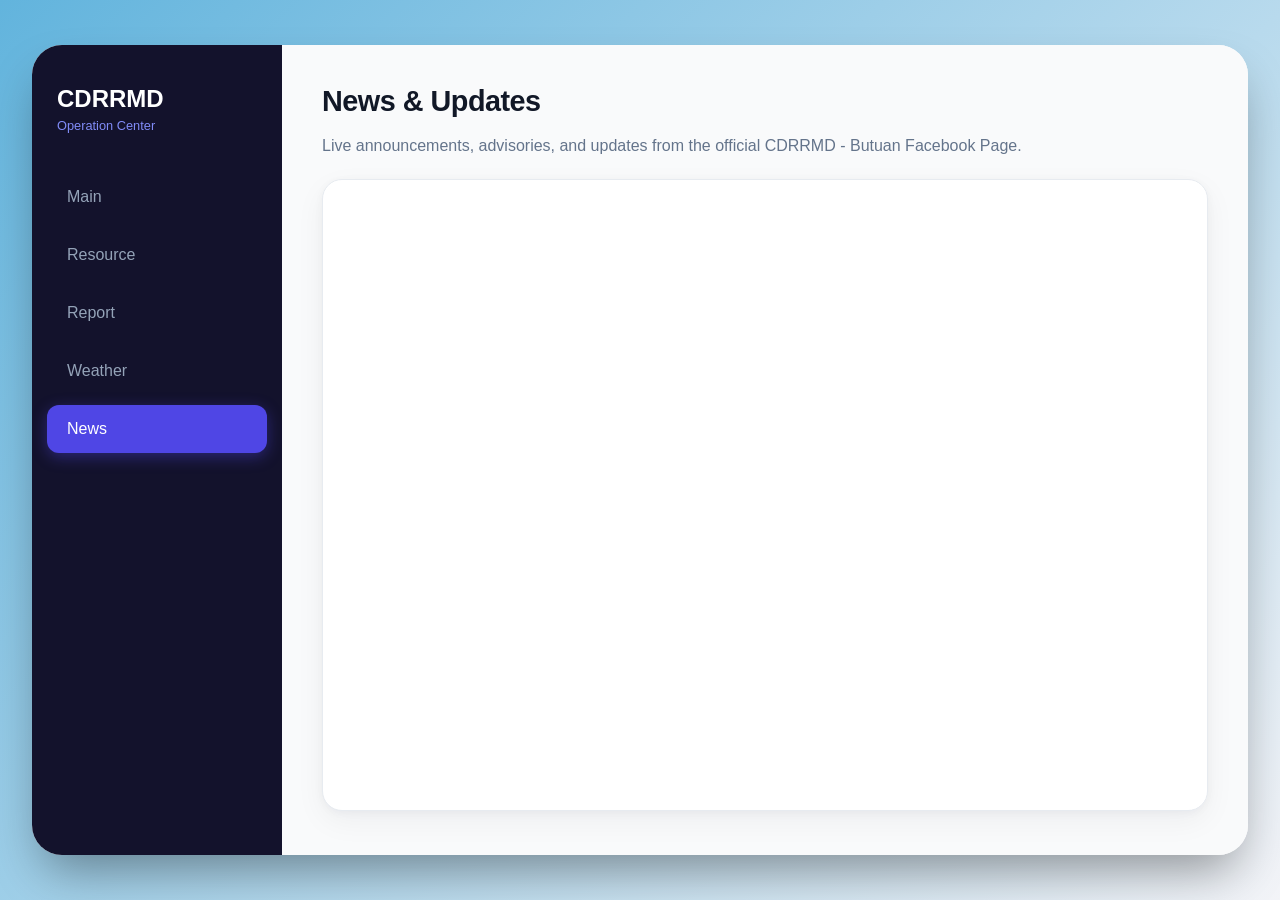
==== news.html @ 648eae4d "Added new page" ====
<!DOCTYPE html>
<html lang="en">
<head>
    <meta charset="UTF-8">
    <meta name="viewport" content="width=device-width, initial-scale=1.0">
    <title>OPCEN - News & Updates</title>
    
    <!-- Font Awesome for icons (if needed in the future) -->
    <link rel="stylesheet" href="https://cdnjs.cloudflare.com/ajax/libs/font-awesome/6.4.0/css/all.min.css">
    
    <!-- Uses your unified design system -->
    <link rel="stylesheet" href="css/style.css">
</head>
<body>

<div class="app-container">
    <!-- Sidebar -->
    <aside class="sidebar">
        <div class="sidebar-header">
            <h2>CDRRMD</h2>
            <p>Operation Center</p>
        </div>
        <nav class="sidebar-nav">
            <a href="index.html" class="nav-item">Main</a>
            <a href="resource.html" class="nav-item">Resource</a>
            <a href="report.html" class="nav-item">Report</a>
            <a href="weather.html" class="nav-item">Weather</a>
            <a href="news.html" class="nav-item active">News</a>
        </nav>
    </aside>

    <!-- Main Content -->
    <main class="main-content">
        <div class="container">
            <!-- Page Header -->
            <div class="page-header" style="margin-bottom: 24px;">
                <h1>News & Updates</h1>
                <p style="color: #64748b; margin-top: 6px;">Live announcements, advisories, and updates from the official CDRRMD - Butuan Facebook Page.</p>
            </div>

            <!-- News Feed Card -->
            <div class="card" style="padding: 0; overflow: hidden; min-height: 70vh;">
                <!-- RSS App Widget Container -->
                <div style="padding: 20px;">
                    <!-- The specific ID provided in your snippet -->
                    <rssapp-imageboard id="Bc1w9vIdO326cXS1"></rssapp-imageboard>
                </div>
            </div>
        </div>
    </main>
</div>

<!-- Load the custom JS file -->
<script src="js/news.js"></script>
</body>
</html>
---- css/style.css ----
/* ========================================================
   1. BASE LAYOUT & TYPOGRAPHY
   ======================================================== */
body {
    font-family: -apple-system, BlinkMacSystemFont, "Segoe UI", Roboto, Helvetica, Arial, sans-serif;
    background: linear-gradient(135deg, #62b4dd, #f3f4f8);
    margin: 0;
    color: #86a1cc;
    height: 100vh;
    display: flex;
    align-items: center;
    justify-content: center;
    overflow: hidden;
}

h1, h2, h3 { margin-top: 0; }
h1 { color: #111827; font-weight: 700; font-size: 1.8rem; letter-spacing: -0.5px; }
hr { border: 0; border-top: 1px dashed #e2e8f0; margin: 30px 0; }

/* --- Floating App Container --- */
.app-container {
    display: flex;
    background-color: #ffffff;
    width: 95vw;
    max-width: 1600px;
    height: 90vh;
    border-radius: 30px;
    box-shadow: 0 25px 50px -12px rgba(0, 0, 0, 0.4);
    overflow: hidden;
}

/* --- Main Content Area --- */
.main-content {
    flex: 1;
    height: 100%;
    overflow-y: auto;
    padding: 40px;
    background-color: #f9fafb; /* The light background shade */
    position: relative; /* Required for dynamic weather backgrounds */
    z-index: 1;
}

.main-content::-webkit-scrollbar { width: 8px; }
.main-content::-webkit-scrollbar-track { background: transparent; }
.main-content::-webkit-scrollbar-thumb { background: #cbd5e1; border-radius: 4px; }

.container { max-width: 1400px; margin: auto; }

/* ========================================================
   2. SIDEBAR NAVIGATION
   ======================================================== */
.sidebar {
    width: 250px;
    background-color: #13122c;
    color: #f8fafc;
    display: flex;
    flex-direction: column;
    padding-top: 20px;
    z-index: 10;
}

.sidebar-header { padding: 20px 25px; margin-bottom: 20px; }
.sidebar-header h2 { margin: 0; font-size: 1.5rem; color: #ffffff; }
.sidebar-header p { margin: 5px 0 0 0; font-size: 0.8rem; color: #818cf8; }

.sidebar-nav { display: flex; flex-direction: column; gap: 10px; padding: 0 15px; }

a.nav-item {
    text-decoration: none;
    padding: 15px 20px;
    border-radius: 12px;
    font-weight: 500;
    color: #94a3b8;
    transition: all 0.2s ease;
    display: block;
}

a.nav-item:hover { color: #ffffff; }
a.nav-item.active {
    background-color: #4f46e5;
    color: #ffffff;
    box-shadow: 0 4px 15px rgba(79, 70, 229, 0.4);
}

/* ========================================================
   3. SHARED COMPONENTS (Buttons, Inputs, Standard Panels)
   ======================================================== */
.panel {
    background: #ffffff;
    padding: 25px;
    border-radius: 20px;
    border: none;
    box-shadow: 0 10px 25px -5px rgba(0, 0, 0, 0.05);
}

.panel h3 { color: #111827; font-size: 1.1rem; margin-bottom: 20px; font-weight: 600; }

.btn {
    padding: 10px 20px;
    border-radius: 8px;
    font-weight: 600;
    cursor: pointer;
    border: none;
    transition: background-color 0.2s;
    font-size: 0.95rem;
}

.btn-primary { background: #111827; color: #fff; border-radius: 12px; padding: 12px 22px; }
.btn-primary:hover { background: #1f2937; }

.btn-secondary { background-color: #f1f5f9; color: #475569; }
.btn-secondary:hover { background-color: #e2e8f0; }

.form-control {
    padding: 10px 15px;
    border: 1px solid #cbd5e1;
    border-radius: 8px;
    font-size: 0.95rem;
    color: #1e293b;
    outline: none;
    transition: border-color 0.2s;
    font-family: inherit;
}
.form-control:focus { border-color: #4f46e5; box-shadow: 0 0 0 3px rgba(79, 70, 229, 0.1); }

/* ========================================================
   4. DASHBOARD PAGE
   ======================================================== */
.metrics-grid {
    display: grid;
    grid-template-columns: repeat(auto-fit, minmax(180px, 1fr));
    gap: 20px;
    margin-bottom: 25px;
}

.metric-card {
    background: #ffffff;
    padding: 25px;
    border-radius: 20px;
    border: none; 
    box-shadow: 0 10px 25px -5px rgba(0, 0, 0, 0.05);
    transition: transform 0.2s ease;
}

.metric-card:hover { transform: translateY(-4px); }
.metric-card:first-child { background: linear-gradient(135deg, #4f46e5, #3b82f6); color: white; box-shadow: 0 10px 25px -5px rgba(79, 70, 229, 0.4); }
.metric-card:first-child .metric-label, .metric-card:first-child .metric-value { color: white; }

.metric-label { font-size: 0.85rem; color: #64748b; font-weight: 500; }
.metric-value { font-size: 2.2rem; font-weight: 700; color: #111827; margin-top: 10px; }

.chart-map-container { display: grid; grid-template-columns: 1fr 1fr; gap: 20px; margin-bottom: 20px; }
#chartDiv, #mapDiv { width: 100%; height: 350px; }

/* ========================================================
   5. RESOURCE TRACKING PAGE
   ======================================================== */
.layout-70-30 { display: grid; grid-template-columns: 7fr 3fr; gap: 20px; }

.resource-grid {
    display: grid;
    grid-template-columns: repeat(auto-fit, minmax(140px, 1fr)); 
    gap: 15px;
    max-height: 480px; 
    overflow-y: auto; 
    padding: 5px;
    align-content: start;
}

.resource-grid::-webkit-scrollbar { width: 6px; }
.resource-grid::-webkit-scrollbar-track { background: transparent; }
.resource-grid::-webkit-scrollbar-thumb { background: #cbd5e1; border-radius: 4px; }

.resource-card {
    background-color: #ffffff;
    border: 1px solid #e2e8f0;
    padding: 15px 10px;
    border-radius: 12px; 
    box-shadow: 0 4px 6px -1px rgba(0, 0, 0, 0.03); 
    transition: all 0.25s ease;
    display: flex;
    flex-direction: column;
    align-items: center;
    text-align: center;
    gap: 10px;
    min-height: 130px; 
    cursor: default;
}

.resource-card:hover { transform: translateY(-4px); box-shadow: 0 10px 15px -3px rgba(0, 0, 0, 0.08); border-color: #cbd5e1; }
.resource-card-header { font-size: 0.9rem; font-weight: 700; color: #1e293b; width: 100%; word-wrap: break-word; }
.resource-card-body { font-size: 0.75rem; color: #64748b; line-height: 1.5; }

.resource-badge { padding: 3px 8px; border-radius: 12px; font-size: 0.65rem; font-weight: 700; letter-spacing: 0.5px; text-transform: uppercase; }
.badge-available { background-color: #e6f4ea; color: #1e8e3e; }
.badge-assigned { background-color: #fff4e5; color: #b06000; }
.badge-unavailable { background-color: #fce8e8; color: #c5221f; }
.badge-default { background-color: #f1f5f9; color: #475569; }

/* ========================================================
   6. REPORT & QUERY PAGE
   ======================================================== */
.filter-panel { display: flex; flex-wrap: wrap; gap: 15px; align-items: flex-end; margin-bottom: 20px; }
.filter-group { display: flex; flex-direction: column; flex: 1; min-width: 200px; }
.filter-group label { font-size: 0.85rem; font-weight: 600; color: #475569; margin-bottom: 6px; }

.table-panel { padding: 0; overflow: hidden; }
.table-responsive { max-height: 550px; overflow-y: auto; overflow-x: auto; }
.table-responsive::-webkit-scrollbar { width: 8px; height: 8px;}
.table-responsive::-webkit-scrollbar-track { background: transparent; }
.table-responsive::-webkit-scrollbar-thumb { background: #cbd5e1; border-radius: 4px; }

.elog-table { width: 100%; border-collapse: collapse; text-align: left; white-space: nowrap; }
.elog-table th { position: sticky; top: 0; background-color: #f8fafc; color: #475569; font-size: 0.85rem; font-weight: 700; text-transform: uppercase; padding: 15px 20px; border-bottom: 2px solid #e2e8f0; z-index: 10; }
.elog-table td { padding: 15px 20px; color: #1e293b; font-size: 0.9rem; border-bottom: 1px solid #f1f5f9; }
.elog-table tbody tr:hover { background-color: #f8fafc; }

.btn-print-sm {
    background-color: #111827;
    color: white;
    border: none;
    padding: 6px 12px;
    border-radius: 6px;
    font-size: 0.8rem;
    font-weight: 600;
    cursor: pointer;
    transition: all 0.2s ease;
    white-space: nowrap;
}
.btn-print-sm:hover { background-color: #3b82f6; box-shadow: 0 2px 4px rgba(59, 130, 246, 0.3); }


/* ========================================================
   7. OPERATIONAL WEATHER DASHBOARD (Light Modern Aesthetic)
   ======================================================== */
.weather-bg {
    position: absolute;
    inset: 0;
    z-index: -1;
    background-size: cover;
    background-position: center;
    transition: background .6s ease;
}

/* Soft Weather Backgrounds overlaying the light theme */
.bg-clear-day { background: linear-gradient(180deg, #dceeff 0%, #f5fbff 100%); }
.bg-clear-night { background: linear-gradient(180deg, #1e293b 0%, #0f172a 100%); }
.bg-clouds-day { background: linear-gradient(180deg, #eef3f8 0%, #f8fafc 100%); }
.bg-clouds-night { background: linear-gradient(180deg, #334155 0%, #1e293b 100%); }
.bg-rain { background: linear-gradient(180deg, #e6eef8 0%, #f3f6fb 100%); }
.bg-thunderstorm { background: linear-gradient(180deg, #45556c 0%, #1f2937 100%); }
.bg-fog { background: linear-gradient(180deg, #f0f2f5 0%, #fafafa 100%); }

.weather-header { display: flex; justify-content: space-between; align-items: center; margin-bottom: 24px;}
.weather-header h2 { margin: 0; font-size: 2rem; font-weight: 700; color: #111827; }
.weather-header p { margin-top: 6px; color: #6b7280; }

.weather-grid { display: grid; grid-template-columns: 2fr 1fr; gap: 24px; align-items: start; }

/* The elegant light Card */
.card {
    background: #ffffff;
    border: 1px solid #e7ebf0;
    border-radius: 20px;
    padding: 28px;
    box-shadow: 0 2px 8px rgba(15, 23, 42, .04), 0 10px 30px rgba(15, 23, 42, .05);
    transition: all .25s ease;
}
.card:hover { transform: translateY(-3px); box-shadow: 0 12px 35px rgba(15, 23, 42, .08); }
.card h3 { margin: 0 0 20px; font-size: .9rem; font-weight: 600; color: #6b7280; text-transform: uppercase; letter-spacing: .08em; }

.hero-panel { display: flex; flex-direction: column; justify-content: center; }
.hero-top { display: flex; align-items: center; gap: 20px; }
.hero-top h3 { margin: 0; font-size: 1.8rem; font-weight: 700; color: #111827; text-transform: none; letter-spacing: normal;}
.massive-temp { margin: 12px 0; font-size: 5.5rem; font-weight: 700; line-height: 1; color: #111827; }
.feels-like { font-size: 1rem; color: #6b7280; margin: 0;}
.desc-text { margin-top: 12px; color: #6b7280; font-size: 1rem; line-height: 1.6; text-transform: capitalize;}

.weather-metrics-grid { display: grid; grid-template-columns: repeat(3, 1fr); gap: 16px; }
.weather-metric-card {
    background: #fafbfd; border: 1px solid #e7ebf0; border-radius: 16px; padding: 20px;
    display: flex; flex-direction: column; gap: 8px; transition: .2s;
}
.weather-metric-card:hover { background: #fff; }
.weather-metric-card i { font-size: 1.3rem; color: #2563eb; }
.m-label { font-size: .75rem; font-weight: 600; color: #64748b; text-transform: uppercase; letter-spacing: .05em; }
.weather-metric-card strong { font-size: 1.4rem; color: #111827; }

.sun-grid { display: flex; gap: 16px; }
.sun-item { flex: 1; display: flex; align-items: center; gap: 16px; background: #fafbfd; border: 1px solid #e7ebf0; border-radius: 16px; padding: 20px; }
.sun-item i { font-size: 2rem; color: #f59e0b; }
.sun-item span { font-size: .85rem; color: #64748b; }
.sun-item strong { display: block; margin-top: 4px; font-size: 1.2rem; color: #111827; }

.impact-panel { grid-column: 1 / -1; }
.impact-alert { border-radius: 16px; padding: 20px 24px; border: 1px solid; font-size: .95rem; line-height: 1.7; }
.impact-alert.normal { background: #ecfdf5; border-color: #bbf7d0; color: #166534; }
.impact-alert.moderate { background: #fffbeb; border-color: #fde68a; color: #92400e; }
.impact-alert.severe { background: #fef2f2; border-color: #fecaca; color: #991b1b; }
.impact-alert i { margin-right: 8px; }

/* ========================================================
   8. GLOBAL RESPONSIVENESS
   ======================================================== */
@media (max-width: 1200px) {
    .chart-map-container.layout-70-30, .layout-70-30 { grid-template-columns: 1fr; }
}
@media (max-width: 1000px) {
    .weather-grid { grid-template-columns: 1fr; }
    .weather-metrics-grid { grid-template-columns: repeat(2,1fr); }
}
@media (max-width: 640px) {
    .main-content { padding: 20px; }
    .weather-metrics-grid { grid-template-columns: 1fr; }
    .sun-grid { flex-direction: column; }
    .massive-temp { font-size: 4rem; }
}
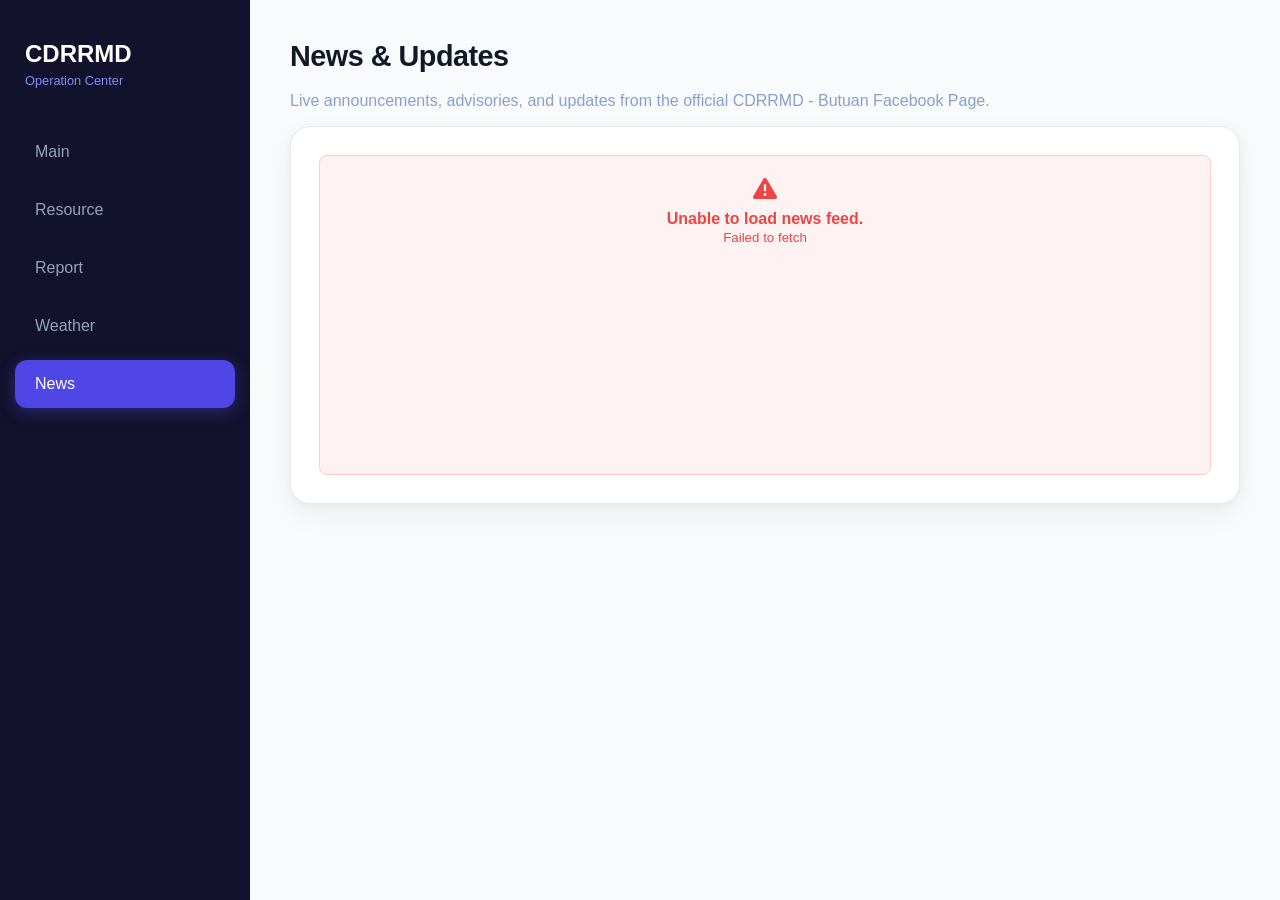
==== commit 06b999ca: "Update the News Page (layout and design)" ====
--- a/news.html
+++ b/news.html
@@ -5,10 +5,7 @@
     <meta name="viewport" content="width=device-width, initial-scale=1.0">
     <title>OPCEN - News & Updates</title>
     
-    <!-- Font Awesome for icons (if needed in the future) -->
     <link rel="stylesheet" href="https://cdnjs.cloudflare.com/ajax/libs/font-awesome/6.4.0/css/all.min.css">
-    
-    <!-- Uses your unified design system -->
     <link rel="stylesheet" href="css/style.css">
 </head>
 <body>
@@ -33,24 +30,27 @@
     <main class="main-content">
         <div class="container">
             <!-- Page Header -->
-            <div class="page-header" style="margin-bottom: 24px;">
+            <div class="page-header news-header">
                 <h1>News & Updates</h1>
-                <p style="color: #64748b; margin-top: 6px;">Live announcements, advisories, and updates from the official CDRRMD - Butuan Facebook Page.</p>
+                <p class="header-subtitle">Live announcements, advisories, and updates from the official CDRRMD - Butuan Facebook Page.</p>
             </div>
 
-            <!-- News Feed Card -->
-            <div class="card" style="padding: 0; overflow: hidden; min-height: 70vh;">
-                <!-- RSS App Widget Container -->
-                <div style="padding: 20px;">
-                    <!-- The specific ID provided in your snippet -->
-                    <rssapp-imageboard id="Bc1w9vIdO326cXS1"></rssapp-imageboard>
+            <!-- News Feed Container -->
+            <div class="card news-panel">
+                <div id="fb-feed-container" class="news-feed-grid">
+                    <div class="news-loading">
+                        <i class="fa-solid fa-circle-notch fa-spin"></i> Fetching live posts from Facebook...
+                    </div>
                 </div>
             </div>
         </div>
     </main>
 </div>
 
-<!-- Load the custom JS file -->
 <script src="js/news.js"></script>
+
+<script async type='module' src='https://interfaces.zapier.com/assets/web-components/zapier-interfaces/zapier-interfaces.esm.js'></script>
+<zapier-interfaces-chatbot-embed is-popup='true' chatbot-id='cmrp6znr200akg36lnxbq5l4l'></zapier-interfaces-chatbot-embed>
+
 </body>
 </html>
--- a/css/style.css
+++ b/css/style.css
@@ -3,13 +3,12 @@
    ======================================================== */
 body {
     font-family: -apple-system, BlinkMacSystemFont, "Segoe UI", Roboto, Helvetica, Arial, sans-serif;
-    background: linear-gradient(135deg, #62b4dd, #f3f4f8);
+    background: #f9fafb;
     margin: 0;
     color: #86a1cc;
     height: 100vh;
-    display: flex;
-    align-items: center;
-    justify-content: center;
+    width: 100vw;
+    display: flex;
     overflow: hidden;
 }
 
@@ -17,15 +16,15 @@
 h1 { color: #111827; font-weight: 700; font-size: 1.8rem; letter-spacing: -0.5px; }
 hr { border: 0; border-top: 1px dashed #e2e8f0; margin: 30px 0; }
 
-/* --- Floating App Container --- */
+/* --- Full Screen App Container --- */
 .app-container {
     display: flex;
     background-color: #ffffff;
-    width: 95vw;
-    max-width: 1600px;
-    height: 90vh;
-    border-radius: 30px;
-    box-shadow: 0 25px 50px -12px rgba(0, 0, 0, 0.4);
+    width: 100vw;
+    max-width: 100%;
+    height: 100vh;
+    border-radius: 0;
+    box-shadow: none;
     overflow: hidden;
 }
 
@@ -35,8 +34,8 @@
     height: 100%;
     overflow-y: auto;
     padding: 40px;
-    background-color: #f9fafb; /* The light background shade */
-    position: relative; /* Required for dynamic weather backgrounds */
+    background-color: #f9fafb;
+    position: relative;
     z-index: 1;
 }
 
@@ -44,7 +43,11 @@
 .main-content::-webkit-scrollbar-track { background: transparent; }
 .main-content::-webkit-scrollbar-thumb { background: #cbd5e1; border-radius: 4px; }
 
-.container { max-width: 1400px; margin: auto; }
+.container { 
+    width: 100%; 
+    max-width: 100%; 
+    margin: 0; 
+}
 
 /* ========================================================
    2. SIDEBAR NAVIGATION
@@ -83,7 +86,7 @@
 }
 
 /* ========================================================
-   3. SHARED COMPONENTS (Buttons, Inputs, Standard Panels)
+   3. SHARED COMPONENTS
    ======================================================== */
 .panel {
     background: #ffffff;
@@ -91,6 +94,7 @@
     border-radius: 20px;
     border: none;
     box-shadow: 0 10px 25px -5px rgba(0, 0, 0, 0.05);
+    margin-bottom: 30px;
 }
 
 .panel h3 { color: #111827; font-size: 1.1rem; margin-bottom: 20px; font-weight: 600; }
@@ -123,12 +127,13 @@
 }
 .form-control:focus { border-color: #4f46e5; box-shadow: 0 0 0 3px rgba(79, 70, 229, 0.1); }
 
+
 /* ========================================================
    4. DASHBOARD PAGE
    ======================================================== */
 .metrics-grid {
     display: grid;
-    grid-template-columns: repeat(auto-fit, minmax(180px, 1fr));
+    grid-template-columns: repeat(auto-fit, minmax(220px, 1fr));
     gap: 20px;
     margin-bottom: 25px;
 }
@@ -149,8 +154,67 @@
 .metric-label { font-size: 0.85rem; color: #64748b; font-weight: 500; }
 .metric-value { font-size: 2.2rem; font-weight: 700; color: #111827; margin-top: 10px; }
 
-.chart-map-container { display: grid; grid-template-columns: 1fr 1fr; gap: 20px; margin-bottom: 20px; }
-#chartDiv, #mapDiv { width: 100%; height: 350px; }
+/* --- New 75/25 Layout for Map Row --- */
+.layout-75-25 {
+    display: grid;
+    grid-template-columns: 3fr 1fr; /* 75% for the map, 25% for the right column */
+    gap: 20px;
+    margin-bottom: 20px;
+}
+
+/* --- Decoupled Chart Heights --- */
+#mapDiv { 
+    width: 100%; 
+    height: 550px; /* Extended height for Map */
+    background: #e2e8f0; 
+    border-radius: 12px; 
+    position: relative; 
+    overflow: hidden; 
+}
+
+#chartDiv { 
+    width: 100%; 
+    height: 280px; /* Reduced height for Trend Chart */
+    background: #e2e8f0; 
+    border-radius: 12px; 
+    color: #64748b;
+    position: relative; 
+    overflow: hidden; 
+}
+
+/* --- 30/70 Layout for Bottom Row --- */
+.layout-30-70 {
+    display: grid;
+    grid-template-columns: 3fr 7fr;
+    gap: 20px;
+    margin-bottom: 20px;
+}
+
+/* --- Mini Metric Cards (for 30% column) --- */
+.mini-metric-card {
+    background: #f8fafc;
+    border: 1px solid #e2e8f0;
+    padding: 15px 20px;
+    border-radius: 12px;
+    display: flex;
+    flex-direction: column;
+    justify-content: center;
+}
+
+.mini-metric-label {
+    font-size: 0.75rem;
+    color: #64748b;
+    font-weight: 600;
+    text-transform: uppercase;
+    letter-spacing: 0.5px;
+}
+
+.mini-metric-value {
+    font-size: 1.6rem; /* Smaller than the top row metrics */
+    font-weight: 700;
+    color: #111827;
+    margin-top: 5px;
+}
 
 /* ========================================================
    5. RESOURCE TRACKING PAGE
@@ -159,7 +223,7 @@
 
 .resource-grid {
     display: grid;
-    grid-template-columns: repeat(auto-fit, minmax(140px, 1fr)); 
+    grid-template-columns: repeat(auto-fit, minmax(160px, 1fr)); 
     gap: 15px;
     max-height: 480px; 
     overflow-y: auto; 
@@ -229,9 +293,8 @@
 }
 .btn-print-sm:hover { background-color: #3b82f6; box-shadow: 0 2px 4px rgba(59, 130, 246, 0.3); }
 
-
-/* ========================================================
-   7. OPERATIONAL WEATHER DASHBOARD (Light Modern Aesthetic)
+/* ========================================================
+   7. OPERATIONAL WEATHER DASHBOARD
    ======================================================== */
 .weather-bg {
     position: absolute;
@@ -242,7 +305,6 @@
     transition: background .6s ease;
 }
 
-/* Soft Weather Backgrounds overlaying the light theme */
 .bg-clear-day { background: linear-gradient(180deg, #dceeff 0%, #f5fbff 100%); }
 .bg-clear-night { background: linear-gradient(180deg, #1e293b 0%, #0f172a 100%); }
 .bg-clouds-day { background: linear-gradient(180deg, #eef3f8 0%, #f8fafc 100%); }
@@ -255,9 +317,8 @@
 .weather-header h2 { margin: 0; font-size: 2rem; font-weight: 700; color: #111827; }
 .weather-header p { margin-top: 6px; color: #6b7280; }
 
-.weather-grid { display: grid; grid-template-columns: 2fr 1fr; gap: 24px; align-items: start; }
-
-/* The elegant light Card */
+.weather-grid { display: grid; grid-template-columns: 2fr 1fr; gap: 24px; align-items: start; margin-bottom: 40px; }
+
 .card {
     background: #ffffff;
     border: 1px solid #e7ebf0;
@@ -276,7 +337,7 @@
 .feels-like { font-size: 1rem; color: #6b7280; margin: 0;}
 .desc-text { margin-top: 12px; color: #6b7280; font-size: 1rem; line-height: 1.6; text-transform: capitalize;}
 
-.weather-metrics-grid { display: grid; grid-template-columns: repeat(3, 1fr); gap: 16px; }
+.weather-metrics-grid { display: grid; grid-template-columns: repeat(3, 1fr); gap: 16px; margin-bottom: 24px; }
 .weather-metric-card {
     background: #fafbfd; border: 1px solid #e7ebf0; border-radius: 16px; padding: 20px;
     display: flex; flex-direction: column; gap: 8px; transition: .2s;
@@ -286,7 +347,7 @@
 .m-label { font-size: .75rem; font-weight: 600; color: #64748b; text-transform: uppercase; letter-spacing: .05em; }
 .weather-metric-card strong { font-size: 1.4rem; color: #111827; }
 
-.sun-grid { display: flex; gap: 16px; }
+.sun-grid { display: flex; gap: 16px; grid-column: 1 / -1; margin-bottom: 24px; }
 .sun-item { flex: 1; display: flex; align-items: center; gap: 16px; background: #fafbfd; border: 1px solid #e7ebf0; border-radius: 16px; padding: 20px; }
 .sun-item i { font-size: 2rem; color: #f59e0b; }
 .sun-item span { font-size: .85rem; color: #64748b; }
@@ -314,4 +375,342 @@
     .weather-metrics-grid { grid-template-columns: 1fr; }
     .sun-grid { flex-direction: column; }
     .massive-temp { font-size: 4rem; }
+}
+
+/* ========================================================
+   8. GLOBAL RESPONSIVENESS
+   ======================================================== */
+@media (max-width: 1200px) {
+    .chart-map-container.layout-70-30, 
+    .layout-70-30, 
+    .layout-75-25 { /* Added the new layout here */
+        grid-template-columns: 1fr; 
+    }
+}
+
+
+
+/* --- Panel Layout Utilities --- */
+.panel-no-margin {
+    margin-bottom: 0;
+}
+
+.trend-panel {
+    margin-top: 20px;
+}
+
+/* --- Stacked Pie Chart Column --- */
+.stacked-charts-panel {
+    margin-bottom: 0;
+    display: flex;
+    flex-direction: column;
+    height: 550px;
+    padding: 20px;
+}
+
+.chart-subtitle {
+    font-size: 1rem;
+    margin-bottom: 10px;
+    color: #475569;
+}
+
+.chart-divider {
+    margin: 15px 0;
+    width: 100%;
+}
+
+/* --- Decoupled Chart Heights & Flex Properties --- */
+#mapDiv { 
+    width: 100%; 
+    height: 550px; 
+    background: #e2e8f0; 
+    border-radius: 12px; 
+    position: relative; 
+    overflow: hidden; 
+}
+
+#chartDiv { 
+    width: 100%; 
+    height: 280px; 
+    background: #e2e8f0; 
+    border-radius: 12px; 
+    position: relative; 
+    overflow: hidden; 
+}
+
+/* Make sure the pie charts shrink/grow properly inside the flex column */
+#radiusChartDiv, #typeChartDiv {
+    flex: 1;
+    min-height: 0; 
+    width: 100%;
+    position: relative;
+}
+
+/* --- Page Header & Filters (Top Right Positioning) --- */
+.page-header-filters {
+    display: flex;
+    justify-content: space-between; /* Keeps title on left, filters on right */
+    align-items: center;            /* Vertically centers everything */
+    margin-bottom: 25px;
+}
+
+.header-title {
+    margin-bottom: 0;
+}
+
+.filter-group-inline {
+    display: flex;
+    align-items: center;
+    gap: 15px;
+}
+
+/* --- Modern Dashboard Filters (Stationary & Uniform) --- */
+.filter-select {
+    height: 42px; /* Forces calendar and dropdowns to be the exact same height */
+    min-width: 170px;
+    background-color: #ffffff;
+    border: 1px solid #e2e8f0;
+    border-radius: 12px; 
+    padding: 0 16px; /* Let flexbox handle vertical centering */
+    font-size: 0.9rem;
+    font-family: inherit;
+    font-weight: 600;
+    color: #475569;
+    cursor: pointer;
+    transition: all 0.2s ease;
+    box-shadow: 0 2px 4px -1px rgba(0, 0, 0, 0.03);
+    
+    /* Ensures content inside the inputs is vertically centered */
+    display: flex;
+    align-items: center;
+}
+
+/* Custom arrow ONLY for dropdown selects (not the calendar) */
+select.filter-select {
+    appearance: none;
+    -webkit-appearance: none;
+    -moz-appearance: none;
+    padding-right: 40px; 
+    background-image: url("data:image/svg+xml,%3Csvg xmlns='http://www.w3.org/2000/svg' fill='none' viewBox='0 0 24 24' stroke='%2364748b'%3E%3Cpath stroke-linecap='round' stroke-linejoin='round' stroke-width='2' d='M19 9l-7 7-7-7'%3E%3C/path%3E%3C/svg%3E");
+    background-repeat: no-repeat;
+    background-position: right 14px center;
+    background-size: 16px;
+}
+
+.filter-select:hover {
+    border-color: #cbd5e1;
+    background-color: #f8fafc;
+    color: #0f172a;
+    box-shadow: 0 4px 6px -1px rgba(0, 0, 0, 0.05);
+}
+
+.filter-select:focus {
+    border-color: #4f46e5;
+    outline: none;
+    background-color: #ffffff;
+    box-shadow: 0 0 0 4px rgba(79, 70, 229, 0.15);
+}
+
+/* Mobile Responsiveness */
+@media (max-width: 768px) {
+    .page-header-filters {
+        flex-direction: column;
+        align-items: flex-start;
+        gap: 15px;
+    }
+    .filter-group-inline {
+        width: 100%;
+        flex-wrap: wrap;
+    }
+    .filter-select {
+        flex: 1;
+        min-width: 100px;
+    }
+}
+
+/* ========================================================
+   BENTO BOX NEWS FEED STYLES (REFINED)
+   ======================================================== */
+
+.news-feed-grid {
+    display: grid;
+    grid-template-columns: repeat(3, 1fr);
+    grid-auto-rows: 320px; /* Increased height to give content & buttons room */
+    gap: 24px;
+    grid-auto-flow: dense; 
+}
+
+/* Base Post Card */
+.fb-post-card {
+    background: #ffffff;
+    border: 1px solid #f1f5f9; /* Softer, lighter border */
+    border-radius: 16px; /* Smooth corners matching reference */
+    overflow: hidden;
+    display: flex;
+    flex-direction: column;
+    box-shadow: 0 4px 15px -3px rgba(0, 0, 0, 0.05); /* Softer drop shadow */
+    transition: transform 0.2s ease, box-shadow 0.2s ease;
+    position: relative;
+}
+
+.fb-post-card:hover {
+    transform: translateY(-4px);
+    box-shadow: 0 15px 25px -5px rgba(0, 0, 0, 0.1);
+}
+
+/* Default Post Image (For standard 1x1 blocks) */
+.fb-post-img {
+    width: 100%;
+    height: 150px; /* Fixed height so text always aligns */
+    object-fit: cover; /* Prevents stretching and distortion */
+    border-bottom: 1px solid #f1f5f9;
+}
+
+/* Content Area */
+.fb-post-content {
+    padding: 20px;
+    display: flex;
+    flex-direction: column;
+    flex-grow: 1; /* Forces content to take up all space below image */
+    box-sizing: border-box;
+}
+
+.fb-post-date {
+    font-size: 0.75rem;
+    color: #64748b;
+    margin-bottom: 8px;
+    font-weight: 600;
+    display: flex;
+    align-items: center;
+    gap: 6px;
+}
+
+.fb-post-message {
+    font-size: 0.875rem;
+    color: #334155;
+    line-height: 1.5;
+    margin-bottom: 15px;
+    
+    /* Strict Truncation to prevent pushing buttons out */
+    display: -webkit-box;
+    -webkit-line-clamp: 3; 
+    -webkit-box-orient: vertical;
+    overflow: hidden;
+}
+
+.fb-post-link {
+    margin-top: auto; /* CRITICAL FIX: Always pushes button to the very bottom */
+    display: block;
+    text-align: center;
+    background: #eff6ff; /* Soft UI blue */
+    color: #2563eb;
+    text-decoration: none;
+    font-weight: 600;
+    font-size: 0.85rem;
+    padding: 10px;
+    border-radius: 8px;
+    transition: 0.2s;
+    width: 100%;
+    box-sizing: border-box;
+}
+
+.fb-post-link:hover {
+    background: #dbeafe;
+}
+
+/* ========================================================
+   BENTO BOX SIZES (Dynamic Layouts)
+   ======================================================== */
+
+/* 1. Hero Bento (Spans 2x2, Image Background with Overlay) */
+.bento-hero {
+    grid-column: span 2;
+    grid-row: span 2;
+    border: none;
+}
+.bento-hero .fb-post-img {
+    position: absolute;
+    top: 0; left: 0; width: 100%; height: 100%;
+    border: none;
+    z-index: 1;
+}
+.bento-hero::after {
+    content: '';
+    position: absolute;
+    bottom: 0; left: 0; right: 0; height: 60%; /* Smoother gradient fade */
+    background: linear-gradient(to top, rgba(15, 23, 42, 0.95) 0%, transparent 100%);
+    z-index: 2;
+    pointer-events: none; /* Let clicks pass through */
+}
+.bento-hero .fb-post-content {
+    position: absolute;
+    bottom: 0; left: 0; right: 0;
+    z-index: 3;
+    color: white;
+    height: auto; /* Content grows UPWARDS so button is never hidden */
+    padding: 25px 30px; 
+}
+.bento-hero .fb-post-date, 
+.bento-hero .fb-post-message {
+    color: #f8fafc;
+}
+.bento-hero .fb-post-message {
+    font-size: 1rem;
+    -webkit-line-clamp: 4; 
+}
+.bento-hero .fb-post-link {
+    background: rgba(255, 255, 255, 0.15);
+    color: white;
+    backdrop-filter: blur(4px);
+    margin-top: 15px; 
+}
+.bento-hero .fb-post-link:hover {
+    background: rgba(255, 255, 255, 0.25);
+}
+
+/* 2. Tall Bento (Spans 1 Col x 2 Rows) */
+.bento-tall {
+    grid-row: span 2;
+}
+.bento-tall .fb-post-img {
+    height: 250px; /* Taller image to balance the card */
+}
+.bento-tall .fb-post-message {
+    -webkit-line-clamp: 12; /* Fills up the vertical space nicely */
+    font-size: 0.95rem;
+}
+
+/* 3. Wide Bento (Spans 2 Cols x 1 Row) */
+.bento-wide {
+    grid-column: span 2;
+    flex-direction: row; /* Puts image on left, text on right matching reference */
+}
+.bento-wide .fb-post-img {
+    width: 40%;
+    height: 100%;
+    border-bottom: none;
+    border-right: 1px solid #f1f5f9;
+}
+.bento-wide .fb-post-message {
+    -webkit-line-clamp: 4;
+}
+
+/* --- Mobile Responsiveness --- */
+@media (max-width: 1024px) {
+    .news-feed-grid { grid-template-columns: repeat(2, 1fr); }
+    .bento-hero { grid-column: span 2; }
+    .bento-tall { grid-row: span 1; }
+    .bento-tall .fb-post-img { height: 150px; }
+    .bento-tall .fb-post-message { -webkit-line-clamp: 3; }
+    .bento-wide { grid-column: span 2; flex-direction: column; }
+    .bento-wide .fb-post-img { width: 100%; height: 160px; border-right: none; border-bottom: 1px solid #f1f5f9; }
+}
+
+@media (max-width: 768px) {
+    .news-feed-grid { grid-template-columns: 1fr; grid-auto-rows: auto; }
+    .fb-post-card { grid-column: span 1 !important; grid-row: span 1 !important; flex-direction: column !important; min-height: 320px; }
+    .bento-hero { min-height: 420px; } 
+    .bento-hero .fb-post-img { position: absolute; height: 100%; }
+    .bento-wide .fb-post-img { width: 100%; height: 180px; border-right: none; position: relative;}
+    .bento-tall .fb-post-img { height: 180px; position: relative;}
 }
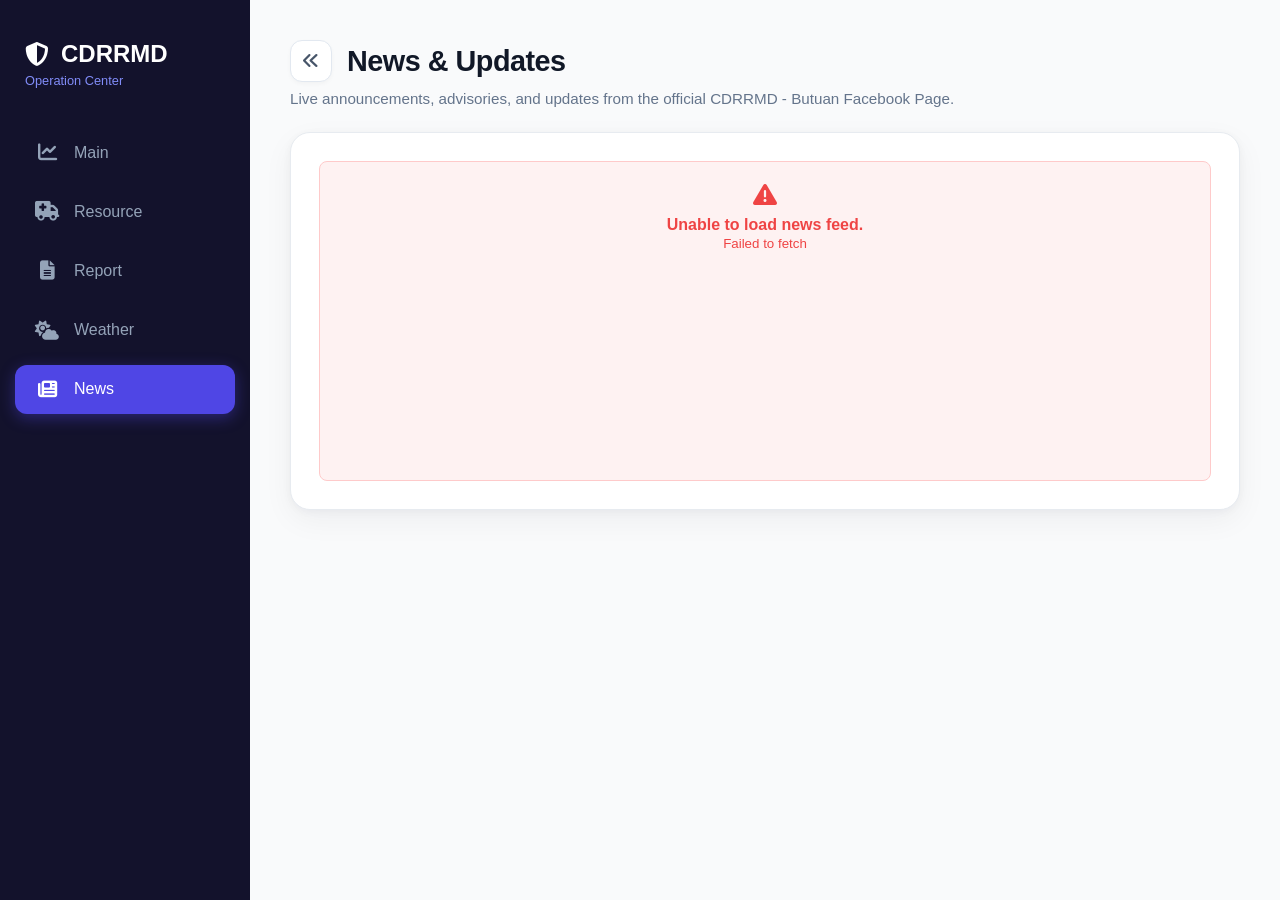
==== commit 8fbf8793: "Update UI Icon Design and add a sidebar toggle" ====
--- a/news.html
+++ b/news.html
@@ -5,47 +5,83 @@
     <meta name="viewport" content="width=device-width, initial-scale=1.0">
     <title>OPCEN - News & Updates</title>
     
-    <link rel="stylesheet" href="https://cdnjs.cloudflare.com/ajax/libs/font-awesome/6.4.0/css/all.min.css">
+    <!-- Upgraded to 6.5.1 to match the dashboard -->
+    <link rel="stylesheet" href="https://cdnjs.cloudflare.com/ajax/libs/font-awesome/6.5.1/css/all.min.css">
     <link rel="stylesheet" href="css/style.css">
 </head>
 <body>
 
 <div class="app-container">
-    <!-- Sidebar -->
+    
+    <!-- 1. UPDATED SIDEBAR WITH ICONS AND SPANS -->
     <aside class="sidebar">
         <div class="sidebar-header">
-            <h2>CDRRMD</h2>
-            <p>Operation Center</p>
+            <h2><i class="fa-solid fa-shield-halved"></i> <span>CDRRMD</span></h2>
+            <p><span>Operation Center</span></p>
         </div>
         <nav class="sidebar-nav">
-            <a href="index.html" class="nav-item">Main</a>
-            <a href="resource.html" class="nav-item">Resource</a>
-            <a href="report.html" class="nav-item">Report</a>
-            <a href="weather.html" class="nav-item">Weather</a>
-            <a href="news.html" class="nav-item active">News</a>
+            <a href="index.html" class="nav-item"><i class="fa-solid fa-chart-line"></i> <span>Main</span></a>
+            <a href="resource.html" class="nav-item"><i class="fa-solid fa-truck-medical"></i> <span>Resource</span></a>
+            <a href="report.html" class="nav-item"><i class="fa-solid fa-file-lines"></i> <span>Report</span></a>
+            <a href="weather.html" class="nav-item"><i class="fa-solid fa-cloud-sun"></i> <span>Weather</span></a>
+            <a href="news.html" class="nav-item active"><i class="fa-solid fa-newspaper"></i> <span>News</span></a>
         </nav>
     </aside>
 
     <!-- Main Content -->
     <main class="main-content">
         <div class="container">
-            <!-- Page Header -->
-            <div class="page-header news-header">
-                <h1>News & Updates</h1>
-                <p class="header-subtitle">Live announcements, advisories, and updates from the official CDRRMD - Butuan Facebook Page.</p>
+            
+            <!-- 2. UPDATED HEADER WITH TOGGLE BUTTON -->
+            <div style="margin-bottom: 25px;">
+                <div style="display: flex; align-items: center; gap: 15px; margin-bottom: 8px;">
+                    <!-- The Sidebar Toggle Button -->
+                    <button id="sidebarToggle" class="sidebar-toggle" style="margin-bottom: 0;">
+                        <i class="fa-solid fa-angles-left"></i>
+                    </button>
+                    <h1 class="header-title" style="margin: 0;">News & Updates</h1>
+                </div>
+                <p style="color: #64748b; margin: 0; font-size: 0.95rem;">Live announcements, advisories, and updates from the official CDRRMD - Butuan Facebook Page.</p>
             </div>
 
             <!-- News Feed Container -->
             <div class="card news-panel">
                 <div id="fb-feed-container" class="news-feed-grid">
-                    <div class="news-loading">
+                    <!-- Loading state centered in grid -->
+                    <div class="news-loading" style="grid-column: 1 / -1; text-align: center; padding: 40px; color: #64748b;">
                         <i class="fa-solid fa-circle-notch fa-spin"></i> Fetching live posts from Facebook...
                     </div>
                 </div>
             </div>
+            
         </div>
     </main>
 </div>
+
+<!-- 3. TOGGLE LOGIC EMBEDDED FOR THIS PAGE -->
+<script>
+document.addEventListener("DOMContentLoaded", () => {
+    const sidebar = document.querySelector('.sidebar');
+    const toggleBtn = document.getElementById('sidebarToggle');
+
+    if (toggleBtn && sidebar) {
+        toggleBtn.addEventListener('click', () => {
+            // Toggles the shrink effect
+            sidebar.classList.toggle('collapsed');
+            
+            // Flips the angles icon direction
+            const icon = toggleBtn.querySelector('i');
+            if (sidebar.classList.contains('collapsed')) {
+                icon.classList.remove('fa-angles-left');
+                icon.classList.add('fa-angles-right');
+            } else {
+                icon.classList.remove('fa-angles-right');
+                icon.classList.add('fa-angles-left');
+            }
+        });
+    }
+});
+</script>
 
 <script src="js/news.js"></script>
 
--- a/css/style.css
+++ b/css/style.css
@@ -50,7 +50,7 @@
 }
 
 /* ========================================================
-   2. SIDEBAR NAVIGATION
+   2. SIDEBAR NAVIGATION (ICON-ONLY COLLAPSE)
    ======================================================== */
 .sidebar {
     width: 250px;
@@ -60,10 +60,32 @@
     flex-direction: column;
     padding-top: 20px;
     z-index: 10;
+    flex-shrink: 0;
+    transition: width 0.3s cubic-bezier(0.4, 0, 0.2, 1); /* Animates the width */
+    overflow-x: hidden; /* Prevents text from spilling out while shrinking */
+    white-space: nowrap; /* Keeps text on one line */
+}
+
+/* --- The Collapsed State --- */
+.sidebar.collapsed {
+    width: 80px; /* Shrinks to icon-only size */
+}
+
+/* Hide text when collapsed */
+.sidebar.collapsed .sidebar-header span,
+.sidebar.collapsed .sidebar-header p,
+.sidebar.collapsed .nav-item span {
+    display: none; 
+}
+
+/* Center the logo icon when collapsed */
+.sidebar.collapsed .sidebar-header h2 {
+    text-align: center;
+    font-size: 1.8rem;
 }
 
 .sidebar-header { padding: 20px 25px; margin-bottom: 20px; }
-.sidebar-header h2 { margin: 0; font-size: 1.5rem; color: #ffffff; }
+.sidebar-header h2 { margin: 0; font-size: 1.5rem; color: #ffffff; display: flex; align-items: center; gap: 12px; }
 .sidebar-header p { margin: 5px 0 0 0; font-size: 0.8rem; color: #818cf8; }
 
 .sidebar-nav { display: flex; flex-direction: column; gap: 10px; padding: 0 15px; }
@@ -75,16 +97,53 @@
     font-weight: 500;
     color: #94a3b8;
     transition: all 0.2s ease;
-    display: block;
-}
-
-a.nav-item:hover { color: #ffffff; }
+    display: flex;
+    align-items: center;
+    gap: 15px; /* Space between icon and text */
+}
+
+/* Fix icon width so they stack perfectly */
+a.nav-item i {
+    font-size: 1.2rem;
+    min-width: 24px; 
+    text-align: center;
+}
+
+/* Center icons and remove padding when collapsed */
+.sidebar.collapsed a.nav-item {
+    padding: 15px 0;
+    justify-content: center;
+}
+
+a.nav-item:hover { color: #ffffff; background: rgba(255,255,255,0.05); }
 a.nav-item.active {
     background-color: #4f46e5;
     color: #ffffff;
     box-shadow: 0 4px 15px rgba(79, 70, 229, 0.4);
 }
 
+/* --- Sidebar Toggle Button --- */
+.sidebar-toggle {
+    background: #ffffff;
+    border: 1px solid #e2e8f0;
+    color: #475569;
+    font-size: 1.1rem;
+    width: 42px;
+    height: 42px;
+    border-radius: 12px;
+    cursor: pointer;
+    box-shadow: 0 2px 4px rgba(0, 0, 0, 0.03);
+    transition: all 0.2s ease;
+    display: flex;
+    align-items: center;
+    justify-content: center;
+}
+
+.sidebar-toggle:hover {
+    background: #f8fafc;
+    color: #111827;
+    border-color: #cbd5e1;
+}
 /* ========================================================
    3. SHARED COMPONENTS
    ======================================================== */
@@ -96,6 +155,8 @@
     box-shadow: 0 10px 25px -5px rgba(0, 0, 0, 0.05);
     margin-bottom: 30px;
 }
+.panel-no-margin { margin-bottom: 0; }
+.trend-panel { margin-top: 20px; }
 
 .panel h3 { color: #111827; font-size: 1.1rem; margin-bottom: 20px; font-weight: 600; }
 
@@ -127,351 +188,18 @@
 }
 .form-control:focus { border-color: #4f46e5; box-shadow: 0 0 0 3px rgba(79, 70, 229, 0.1); }
 
-
-/* ========================================================
-   4. DASHBOARD PAGE
-   ======================================================== */
-.metrics-grid {
-    display: grid;
-    grid-template-columns: repeat(auto-fit, minmax(220px, 1fr));
-    gap: 20px;
-    margin-bottom: 25px;
-}
-
-.metric-card {
-    background: #ffffff;
-    padding: 25px;
-    border-radius: 20px;
-    border: none; 
-    box-shadow: 0 10px 25px -5px rgba(0, 0, 0, 0.05);
-    transition: transform 0.2s ease;
-}
-
-.metric-card:hover { transform: translateY(-4px); }
-.metric-card:first-child { background: linear-gradient(135deg, #4f46e5, #3b82f6); color: white; box-shadow: 0 10px 25px -5px rgba(79, 70, 229, 0.4); }
-.metric-card:first-child .metric-label, .metric-card:first-child .metric-value { color: white; }
-
-.metric-label { font-size: 0.85rem; color: #64748b; font-weight: 500; }
-.metric-value { font-size: 2.2rem; font-weight: 700; color: #111827; margin-top: 10px; }
-
-/* --- New 75/25 Layout for Map Row --- */
-.layout-75-25 {
-    display: grid;
-    grid-template-columns: 3fr 1fr; /* 75% for the map, 25% for the right column */
-    gap: 20px;
-    margin-bottom: 20px;
-}
-
-/* --- Decoupled Chart Heights --- */
-#mapDiv { 
-    width: 100%; 
-    height: 550px; /* Extended height for Map */
-    background: #e2e8f0; 
-    border-radius: 12px; 
-    position: relative; 
-    overflow: hidden; 
-}
-
-#chartDiv { 
-    width: 100%; 
-    height: 280px; /* Reduced height for Trend Chart */
-    background: #e2e8f0; 
-    border-radius: 12px; 
-    color: #64748b;
-    position: relative; 
-    overflow: hidden; 
-}
-
-/* --- 30/70 Layout for Bottom Row --- */
-.layout-30-70 {
-    display: grid;
-    grid-template-columns: 3fr 7fr;
-    gap: 20px;
-    margin-bottom: 20px;
-}
-
-/* --- Mini Metric Cards (for 30% column) --- */
-.mini-metric-card {
-    background: #f8fafc;
-    border: 1px solid #e2e8f0;
-    padding: 15px 20px;
-    border-radius: 12px;
-    display: flex;
-    flex-direction: column;
-    justify-content: center;
-}
-
-.mini-metric-label {
-    font-size: 0.75rem;
-    color: #64748b;
-    font-weight: 600;
-    text-transform: uppercase;
-    letter-spacing: 0.5px;
-}
-
-.mini-metric-value {
-    font-size: 1.6rem; /* Smaller than the top row metrics */
-    font-weight: 700;
-    color: #111827;
-    margin-top: 5px;
-}
-
-/* ========================================================
-   5. RESOURCE TRACKING PAGE
-   ======================================================== */
-.layout-70-30 { display: grid; grid-template-columns: 7fr 3fr; gap: 20px; }
-
-.resource-grid {
-    display: grid;
-    grid-template-columns: repeat(auto-fit, minmax(160px, 1fr)); 
-    gap: 15px;
-    max-height: 480px; 
-    overflow-y: auto; 
-    padding: 5px;
-    align-content: start;
-}
-
-.resource-grid::-webkit-scrollbar { width: 6px; }
-.resource-grid::-webkit-scrollbar-track { background: transparent; }
-.resource-grid::-webkit-scrollbar-thumb { background: #cbd5e1; border-radius: 4px; }
-
-.resource-card {
-    background-color: #ffffff;
-    border: 1px solid #e2e8f0;
-    padding: 15px 10px;
-    border-radius: 12px; 
-    box-shadow: 0 4px 6px -1px rgba(0, 0, 0, 0.03); 
-    transition: all 0.25s ease;
-    display: flex;
-    flex-direction: column;
-    align-items: center;
-    text-align: center;
-    gap: 10px;
-    min-height: 130px; 
-    cursor: default;
-}
-
-.resource-card:hover { transform: translateY(-4px); box-shadow: 0 10px 15px -3px rgba(0, 0, 0, 0.08); border-color: #cbd5e1; }
-.resource-card-header { font-size: 0.9rem; font-weight: 700; color: #1e293b; width: 100%; word-wrap: break-word; }
-.resource-card-body { font-size: 0.75rem; color: #64748b; line-height: 1.5; }
-
-.resource-badge { padding: 3px 8px; border-radius: 12px; font-size: 0.65rem; font-weight: 700; letter-spacing: 0.5px; text-transform: uppercase; }
-.badge-available { background-color: #e6f4ea; color: #1e8e3e; }
-.badge-assigned { background-color: #fff4e5; color: #b06000; }
-.badge-unavailable { background-color: #fce8e8; color: #c5221f; }
-.badge-default { background-color: #f1f5f9; color: #475569; }
-
-/* ========================================================
-   6. REPORT & QUERY PAGE
-   ======================================================== */
-.filter-panel { display: flex; flex-wrap: wrap; gap: 15px; align-items: flex-end; margin-bottom: 20px; }
-.filter-group { display: flex; flex-direction: column; flex: 1; min-width: 200px; }
-.filter-group label { font-size: 0.85rem; font-weight: 600; color: #475569; margin-bottom: 6px; }
-
-.table-panel { padding: 0; overflow: hidden; }
-.table-responsive { max-height: 550px; overflow-y: auto; overflow-x: auto; }
-.table-responsive::-webkit-scrollbar { width: 8px; height: 8px;}
-.table-responsive::-webkit-scrollbar-track { background: transparent; }
-.table-responsive::-webkit-scrollbar-thumb { background: #cbd5e1; border-radius: 4px; }
-
-.elog-table { width: 100%; border-collapse: collapse; text-align: left; white-space: nowrap; }
-.elog-table th { position: sticky; top: 0; background-color: #f8fafc; color: #475569; font-size: 0.85rem; font-weight: 700; text-transform: uppercase; padding: 15px 20px; border-bottom: 2px solid #e2e8f0; z-index: 10; }
-.elog-table td { padding: 15px 20px; color: #1e293b; font-size: 0.9rem; border-bottom: 1px solid #f1f5f9; }
-.elog-table tbody tr:hover { background-color: #f8fafc; }
-
-.btn-print-sm {
-    background-color: #111827;
-    color: white;
-    border: none;
-    padding: 6px 12px;
-    border-radius: 6px;
-    font-size: 0.8rem;
-    font-weight: 600;
-    cursor: pointer;
-    transition: all 0.2s ease;
-    white-space: nowrap;
-}
-.btn-print-sm:hover { background-color: #3b82f6; box-shadow: 0 2px 4px rgba(59, 130, 246, 0.3); }
-
-/* ========================================================
-   7. OPERATIONAL WEATHER DASHBOARD
-   ======================================================== */
-.weather-bg {
-    position: absolute;
-    inset: 0;
-    z-index: -1;
-    background-size: cover;
-    background-position: center;
-    transition: background .6s ease;
-}
-
-.bg-clear-day { background: linear-gradient(180deg, #dceeff 0%, #f5fbff 100%); }
-.bg-clear-night { background: linear-gradient(180deg, #1e293b 0%, #0f172a 100%); }
-.bg-clouds-day { background: linear-gradient(180deg, #eef3f8 0%, #f8fafc 100%); }
-.bg-clouds-night { background: linear-gradient(180deg, #334155 0%, #1e293b 100%); }
-.bg-rain { background: linear-gradient(180deg, #e6eef8 0%, #f3f6fb 100%); }
-.bg-thunderstorm { background: linear-gradient(180deg, #45556c 0%, #1f2937 100%); }
-.bg-fog { background: linear-gradient(180deg, #f0f2f5 0%, #fafafa 100%); }
-
-.weather-header { display: flex; justify-content: space-between; align-items: center; margin-bottom: 24px;}
-.weather-header h2 { margin: 0; font-size: 2rem; font-weight: 700; color: #111827; }
-.weather-header p { margin-top: 6px; color: #6b7280; }
-
-.weather-grid { display: grid; grid-template-columns: 2fr 1fr; gap: 24px; align-items: start; margin-bottom: 40px; }
-
-.card {
-    background: #ffffff;
-    border: 1px solid #e7ebf0;
-    border-radius: 20px;
-    padding: 28px;
-    box-shadow: 0 2px 8px rgba(15, 23, 42, .04), 0 10px 30px rgba(15, 23, 42, .05);
-    transition: all .25s ease;
-}
-.card:hover { transform: translateY(-3px); box-shadow: 0 12px 35px rgba(15, 23, 42, .08); }
-.card h3 { margin: 0 0 20px; font-size: .9rem; font-weight: 600; color: #6b7280; text-transform: uppercase; letter-spacing: .08em; }
-
-.hero-panel { display: flex; flex-direction: column; justify-content: center; }
-.hero-top { display: flex; align-items: center; gap: 20px; }
-.hero-top h3 { margin: 0; font-size: 1.8rem; font-weight: 700; color: #111827; text-transform: none; letter-spacing: normal;}
-.massive-temp { margin: 12px 0; font-size: 5.5rem; font-weight: 700; line-height: 1; color: #111827; }
-.feels-like { font-size: 1rem; color: #6b7280; margin: 0;}
-.desc-text { margin-top: 12px; color: #6b7280; font-size: 1rem; line-height: 1.6; text-transform: capitalize;}
-
-.weather-metrics-grid { display: grid; grid-template-columns: repeat(3, 1fr); gap: 16px; margin-bottom: 24px; }
-.weather-metric-card {
-    background: #fafbfd; border: 1px solid #e7ebf0; border-radius: 16px; padding: 20px;
-    display: flex; flex-direction: column; gap: 8px; transition: .2s;
-}
-.weather-metric-card:hover { background: #fff; }
-.weather-metric-card i { font-size: 1.3rem; color: #2563eb; }
-.m-label { font-size: .75rem; font-weight: 600; color: #64748b; text-transform: uppercase; letter-spacing: .05em; }
-.weather-metric-card strong { font-size: 1.4rem; color: #111827; }
-
-.sun-grid { display: flex; gap: 16px; grid-column: 1 / -1; margin-bottom: 24px; }
-.sun-item { flex: 1; display: flex; align-items: center; gap: 16px; background: #fafbfd; border: 1px solid #e7ebf0; border-radius: 16px; padding: 20px; }
-.sun-item i { font-size: 2rem; color: #f59e0b; }
-.sun-item span { font-size: .85rem; color: #64748b; }
-.sun-item strong { display: block; margin-top: 4px; font-size: 1.2rem; color: #111827; }
-
-.impact-panel { grid-column: 1 / -1; }
-.impact-alert { border-radius: 16px; padding: 20px 24px; border: 1px solid; font-size: .95rem; line-height: 1.7; }
-.impact-alert.normal { background: #ecfdf5; border-color: #bbf7d0; color: #166534; }
-.impact-alert.moderate { background: #fffbeb; border-color: #fde68a; color: #92400e; }
-.impact-alert.severe { background: #fef2f2; border-color: #fecaca; color: #991b1b; }
-.impact-alert i { margin-right: 8px; }
-
-/* ========================================================
-   8. GLOBAL RESPONSIVENESS
-   ======================================================== */
-@media (max-width: 1200px) {
-    .chart-map-container.layout-70-30, .layout-70-30 { grid-template-columns: 1fr; }
-}
-@media (max-width: 1000px) {
-    .weather-grid { grid-template-columns: 1fr; }
-    .weather-metrics-grid { grid-template-columns: repeat(2,1fr); }
-}
-@media (max-width: 640px) {
-    .main-content { padding: 20px; }
-    .weather-metrics-grid { grid-template-columns: 1fr; }
-    .sun-grid { flex-direction: column; }
-    .massive-temp { font-size: 4rem; }
-}
-
-/* ========================================================
-   8. GLOBAL RESPONSIVENESS
-   ======================================================== */
-@media (max-width: 1200px) {
-    .chart-map-container.layout-70-30, 
-    .layout-70-30, 
-    .layout-75-25 { /* Added the new layout here */
-        grid-template-columns: 1fr; 
-    }
-}
-
-
-
-/* --- Panel Layout Utilities --- */
-.panel-no-margin {
-    margin-bottom: 0;
-}
-
-.trend-panel {
-    margin-top: 20px;
-}
-
-/* --- Stacked Pie Chart Column --- */
-.stacked-charts-panel {
-    margin-bottom: 0;
-    display: flex;
-    flex-direction: column;
-    height: 550px;
-    padding: 20px;
-}
-
-.chart-subtitle {
-    font-size: 1rem;
-    margin-bottom: 10px;
-    color: #475569;
-}
-
-.chart-divider {
-    margin: 15px 0;
-    width: 100%;
-}
-
-/* --- Decoupled Chart Heights & Flex Properties --- */
-#mapDiv { 
-    width: 100%; 
-    height: 550px; 
-    background: #e2e8f0; 
-    border-radius: 12px; 
-    position: relative; 
-    overflow: hidden; 
-}
-
-#chartDiv { 
-    width: 100%; 
-    height: 280px; 
-    background: #e2e8f0; 
-    border-radius: 12px; 
-    position: relative; 
-    overflow: hidden; 
-}
-
-/* Make sure the pie charts shrink/grow properly inside the flex column */
-#radiusChartDiv, #typeChartDiv {
-    flex: 1;
-    min-height: 0; 
-    width: 100%;
-    position: relative;
-}
-
-/* --- Page Header & Filters (Top Right Positioning) --- */
-.page-header-filters {
-    display: flex;
-    justify-content: space-between; /* Keeps title on left, filters on right */
-    align-items: center;            /* Vertically centers everything */
-    margin-bottom: 25px;
-}
-
-.header-title {
-    margin-bottom: 0;
-}
-
-.filter-group-inline {
-    display: flex;
-    align-items: center;
-    gap: 15px;
-}
-
-/* --- Modern Dashboard Filters (Stationary & Uniform) --- */
+/* --- Page Header & Filters --- */
+.page-header-filters { display: flex; justify-content: space-between; align-items: center; margin-bottom: 25px; }
+.header-title { margin-bottom: 0; }
+.filter-group-inline { display: flex; align-items: center; gap: 15px; flex-wrap: wrap; }
+
 .filter-select {
-    height: 42px; /* Forces calendar and dropdowns to be the exact same height */
+    height: 42px;
     min-width: 170px;
     background-color: #ffffff;
     border: 1px solid #e2e8f0;
     border-radius: 12px; 
-    padding: 0 16px; /* Let flexbox handle vertical centering */
+    padding: 0 16px;
     font-size: 0.9rem;
     font-family: inherit;
     font-weight: 600;
@@ -479,13 +207,10 @@
     cursor: pointer;
     transition: all 0.2s ease;
     box-shadow: 0 2px 4px -1px rgba(0, 0, 0, 0.03);
-    
-    /* Ensures content inside the inputs is vertically centered */
     display: flex;
     align-items: center;
 }
 
-/* Custom arrow ONLY for dropdown selects (not the calendar) */
 select.filter-select {
     appearance: none;
     -webkit-appearance: none;
@@ -497,206 +222,237 @@
     background-size: 16px;
 }
 
-.filter-select:hover {
-    border-color: #cbd5e1;
-    background-color: #f8fafc;
-    color: #0f172a;
-    box-shadow: 0 4px 6px -1px rgba(0, 0, 0, 0.05);
-}
-
-.filter-select:focus {
-    border-color: #4f46e5;
-    outline: none;
+.filter-select:hover { border-color: #cbd5e1; background-color: #f8fafc; color: #0f172a; box-shadow: 0 4px 6px -1px rgba(0, 0, 0, 0.05); }
+.filter-select:focus { border-color: #4f46e5; outline: none; background-color: #ffffff; box-shadow: 0 0 0 4px rgba(79, 70, 229, 0.15); }
+
+/* ========================================================
+   4. DASHBOARD PAGE
+   ======================================================== */
+.metrics-grid {
+    display: grid;
+    grid-template-columns: repeat(auto-fit, minmax(220px, 1fr));
+    gap: 20px;
+    margin-bottom: 25px;
+}
+
+.metric-card {
+    background: #ffffff;
+    padding: 25px;
+    border-radius: 20px;
+    border: none; 
+    box-shadow: 0 10px 25px -5px rgba(0, 0, 0, 0.05);
+    transition: transform 0.2s ease;
+}
+
+.metric-card:hover { transform: translateY(-4px); }
+.metric-card:first-child { background: linear-gradient(135deg, #4f46e5, #3b82f6); color: white; box-shadow: 0 10px 25px -5px rgba(79, 70, 229, 0.4); }
+.metric-card:first-child .metric-label, .metric-card:first-child .metric-value { color: white; }
+
+.metric-label { font-size: 0.85rem; color: #64748b; font-weight: 500; }
+.metric-value { font-size: 2.2rem; font-weight: 700; color: #111827; margin-top: 10px; }
+
+/* Dashboard Grids */
+.layout-75-25 { display: grid; grid-template-columns: 3fr 1fr; gap: 20px; margin-bottom: 20px; }
+.layout-30-70 { display: grid; grid-template-columns: 3fr 7fr; gap: 20px; margin-bottom: 20px; }
+.layout-70-30 { display: grid; grid-template-columns: 7fr 3fr; gap: 20px; }
+
+/* Maps and Charts */
+#mapDiv { width: 100%; height: 550px; background: #e2e8f0; border-radius: 12px; position: relative; overflow: hidden; }
+#chartDiv { width: 100%; height: 280px; background: #e2e8f0; border-radius: 12px; color: #64748b; position: relative; overflow: hidden; }
+
+.stacked-charts-panel { display: flex; flex-direction: column; height: 550px; padding: 20px; margin-bottom: 0;}
+.chart-subtitle { font-size: 1rem; margin-bottom: 10px; color: #475569; }
+.chart-divider { margin: 15px 0; width: 100%; }
+
+/* Chart Base Styles - min-height added to prevent squishing */
+#radiusChartDiv, #typeChartDiv { flex: 1; min-height: 220px; width: 100%; position: relative; }
+
+/* Mini Metrics */
+.mini-metric-card { background: #f8fafc; border: 1px solid #e2e8f0; padding: 15px 20px; border-radius: 12px; display: flex; flex-direction: column; justify-content: center; }
+.mini-metric-label { font-size: 0.75rem; color: #64748b; font-weight: 600; text-transform: uppercase; letter-spacing: 0.5px; }
+.mini-metric-value { font-size: 1.6rem; font-weight: 700; color: #111827; margin-top: 5px; }
+
+/* ========================================================
+   5. RESOURCE TRACKING PAGE
+   ======================================================== */
+.resource-grid {
+    display: grid;
+    grid-template-columns: repeat(auto-fit, minmax(160px, 1fr)); 
+    gap: 15px;
+    max-height: 480px; 
+    overflow-y: auto; 
+    padding: 5px;
+    align-content: start;
+}
+.resource-grid::-webkit-scrollbar { width: 6px; }
+.resource-grid::-webkit-scrollbar-track { background: transparent; }
+.resource-grid::-webkit-scrollbar-thumb { background: #cbd5e1; border-radius: 4px; }
+
+.resource-card {
     background-color: #ffffff;
-    box-shadow: 0 0 0 4px rgba(79, 70, 229, 0.15);
-}
-
-/* Mobile Responsiveness */
-@media (max-width: 768px) {
-    .page-header-filters {
-        flex-direction: column;
-        align-items: flex-start;
-        gap: 15px;
+    border: 1px solid #e2e8f0;
+    padding: 15px 10px;
+    border-radius: 12px; 
+    box-shadow: 0 4px 6px -1px rgba(0, 0, 0, 0.03); 
+    transition: all 0.25s ease;
+    display: flex;
+    flex-direction: column;
+    align-items: center;
+    text-align: center;
+    gap: 10px;
+    min-height: 130px; 
+    cursor: default;
+}
+.resource-card:hover { transform: translateY(-4px); box-shadow: 0 10px 15px -3px rgba(0, 0, 0, 0.08); border-color: #cbd5e1; }
+.resource-card-header { font-size: 0.9rem; font-weight: 700; color: #1e293b; width: 100%; word-wrap: break-word; }
+.resource-card-body { font-size: 0.75rem; color: #64748b; line-height: 1.5; }
+
+.resource-badge { padding: 3px 8px; border-radius: 12px; font-size: 0.65rem; font-weight: 700; letter-spacing: 0.5px; text-transform: uppercase; }
+.badge-available { background-color: #e6f4ea; color: #1e8e3e; }
+.badge-assigned { background-color: #fff4e5; color: #b06000; }
+.badge-unavailable { background-color: #fce8e8; color: #c5221f; }
+.badge-default { background-color: #f1f5f9; color: #475569; }
+
+/* ========================================================
+   6. REPORT & QUERY PAGE
+   ======================================================== */
+.filter-panel { display: flex; flex-wrap: wrap; gap: 15px; align-items: flex-end; margin-bottom: 20px; }
+.filter-group { display: flex; flex-direction: column; flex: 1; min-width: 200px; }
+.filter-group label { font-size: 0.85rem; font-weight: 600; color: #475569; margin-bottom: 6px; }
+
+.table-panel { padding: 0; overflow: hidden; }
+.table-responsive { max-height: 550px; overflow-y: auto; overflow-x: auto; }
+.table-responsive::-webkit-scrollbar { width: 8px; height: 8px;}
+.table-responsive::-webkit-scrollbar-track { background: transparent; }
+.table-responsive::-webkit-scrollbar-thumb { background: #cbd5e1; border-radius: 4px; }
+
+.elog-table { width: 100%; border-collapse: collapse; text-align: left; white-space: nowrap; }
+.elog-table th { position: sticky; top: 0; background-color: #f8fafc; color: #475569; font-size: 0.85rem; font-weight: 700; text-transform: uppercase; padding: 15px 20px; border-bottom: 2px solid #e2e8f0; z-index: 10; }
+.elog-table td { padding: 15px 20px; color: #1e293b; font-size: 0.9rem; border-bottom: 1px solid #f1f5f9; }
+.elog-table tbody tr:hover { background-color: #f8fafc; }
+
+.btn-print-sm {
+    background-color: #111827; color: white; border: none; padding: 6px 12px; border-radius: 6px;
+    font-size: 0.8rem; font-weight: 600; cursor: pointer; transition: all 0.2s ease; white-space: nowrap;
+}
+.btn-print-sm:hover { background-color: #3b82f6; box-shadow: 0 2px 4px rgba(59, 130, 246, 0.3); }
+
+/* ========================================================
+   7. OPERATIONAL WEATHER & NEWS (BENTO)
+   ======================================================== */
+.weather-bg { position: absolute; inset: 0; z-index: -1; background-size: cover; background-position: center; transition: background .6s ease; }
+.bg-clear-day { background: linear-gradient(180deg, #dceeff 0%, #f5fbff 100%); }
+.bg-clear-night { background: linear-gradient(180deg, #1e293b 0%, #0f172a 100%); }
+.bg-clouds-day { background: linear-gradient(180deg, #eef3f8 0%, #f8fafc 100%); }
+.bg-clouds-night { background: linear-gradient(180deg, #334155 0%, #1e293b 100%); }
+.bg-rain { background: linear-gradient(180deg, #e6eef8 0%, #f3f6fb 100%); }
+.bg-thunderstorm { background: linear-gradient(180deg, #45556c 0%, #1f2937 100%); }
+.bg-fog { background: linear-gradient(180deg, #f0f2f5 0%, #fafafa 100%); }
+
+.weather-header { display: flex; justify-content: space-between; align-items: center; margin-bottom: 24px;}
+.weather-header h2 { margin: 0; font-size: 2rem; font-weight: 700; color: #111827; }
+.weather-header p { margin-top: 6px; color: #6b7280; }
+
+.weather-grid { display: grid; grid-template-columns: 2fr 1fr; gap: 24px; align-items: start; margin-bottom: 40px; }
+
+.card {
+    background: #ffffff; border: 1px solid #e7ebf0; border-radius: 20px; padding: 28px;
+    box-shadow: 0 2px 8px rgba(15, 23, 42, .04), 0 10px 30px rgba(15, 23, 42, .05); transition: all .25s ease;
+}
+.card:hover { transform: translateY(-3px); box-shadow: 0 12px 35px rgba(15, 23, 42, .08); }
+.card h3 { margin: 0 0 20px; font-size: .9rem; font-weight: 600; color: #6b7280; text-transform: uppercase; letter-spacing: .08em; }
+
+.hero-panel { display: flex; flex-direction: column; justify-content: center; }
+.hero-top { display: flex; align-items: center; gap: 20px; }
+.hero-top h3 { margin: 0; font-size: 1.8rem; font-weight: 700; color: #111827; text-transform: none; letter-spacing: normal;}
+.massive-temp { margin: 12px 0; font-size: 5.5rem; font-weight: 700; line-height: 1; color: #111827; }
+.feels-like { font-size: 1rem; color: #6b7280; margin: 0;}
+.desc-text { margin-top: 12px; color: #6b7280; font-size: 1rem; line-height: 1.6; text-transform: capitalize;}
+
+.weather-metrics-grid { display: grid; grid-template-columns: repeat(3, 1fr); gap: 16px; margin-bottom: 24px; }
+.weather-metric-card {
+    background: #fafbfd; border: 1px solid #e7ebf0; border-radius: 16px; padding: 20px;
+    display: flex; flex-direction: column; gap: 8px; transition: .2s;
+}
+.weather-metric-card:hover { background: #fff; }
+.weather-metric-card i { font-size: 1.3rem; color: #2563eb; }
+.m-label { font-size: .75rem; font-weight: 600; color: #64748b; text-transform: uppercase; letter-spacing: .05em; }
+.weather-metric-card strong { font-size: 1.4rem; color: #111827; }
+
+.impact-panel { grid-column: 1 / -1; }
+.impact-alert { border-radius: 16px; padding: 20px 24px; border: 1px solid; font-size: .95rem; line-height: 1.7; }
+.impact-alert.normal { background: #ecfdf5; border-color: #bbf7d0; color: #166534; }
+.impact-alert.moderate { background: #fffbeb; border-color: #fde68a; color: #92400e; }
+.impact-alert.severe { background: #fef2f2; border-color: #fecaca; color: #991b1b; }
+.impact-alert i { margin-right: 8px; }
+
+/* Bento News Feed Grid */
+.news-feed-grid { display: grid; grid-template-columns: repeat(3, 1fr); grid-auto-rows: 320px; gap: 24px; grid-auto-flow: dense; }
+
+.fb-post-card {
+    background: #ffffff; border: 1px solid #f1f5f9; border-radius: 16px; overflow: hidden;
+    display: flex; flex-direction: column; box-shadow: 0 4px 15px -3px rgba(0, 0, 0, 0.05);
+    transition: transform 0.2s ease, box-shadow 0.2s ease; position: relative;
+}
+.fb-post-card:hover { transform: translateY(-4px); box-shadow: 0 15px 25px -5px rgba(0, 0, 0, 0.1); }
+.fb-post-img { width: 100%; height: 150px; object-fit: cover; border-bottom: 1px solid #f1f5f9; }
+.fb-post-content { padding: 20px; display: flex; flex-direction: column; flex-grow: 1; box-sizing: border-box; }
+.fb-post-date { font-size: 0.75rem; color: #64748b; margin-bottom: 8px; font-weight: 600; display: flex; align-items: center; gap: 6px; }
+.fb-post-message { font-size: 0.875rem; color: #334155; line-height: 1.5; margin-bottom: 15px; display: -webkit-box; -webkit-line-clamp: 3; -webkit-box-orient: vertical; overflow: hidden; }
+.fb-post-link { margin-top: auto; display: block; text-align: center; background: #eff6ff; color: #2563eb; text-decoration: none; font-weight: 600; font-size: 0.85rem; padding: 10px; border-radius: 8px; transition: 0.2s; width: 100%; box-sizing: border-box; }
+.fb-post-link:hover { background: #dbeafe; }
+
+.bento-hero { grid-column: span 2; grid-row: span 2; border: none; }
+.bento-hero .fb-post-img { position: absolute; top: 0; left: 0; width: 100%; height: 100%; border: none; z-index: 1; }
+.bento-hero::after { content: ''; position: absolute; bottom: 0; left: 0; right: 0; height: 60%; background: linear-gradient(to top, rgba(15, 23, 42, 0.95) 0%, transparent 100%); z-index: 2; pointer-events: none; }
+.bento-hero .fb-post-content { position: absolute; bottom: 0; left: 0; right: 0; z-index: 3; color: white; height: auto; padding: 25px 30px; }
+.bento-hero .fb-post-date, .bento-hero .fb-post-message { color: #f8fafc; }
+.bento-hero .fb-post-message { font-size: 1rem; -webkit-line-clamp: 4; }
+.bento-hero .fb-post-link { background: rgba(255, 255, 255, 0.15); color: white; backdrop-filter: blur(4px); margin-top: 15px; }
+.bento-hero .fb-post-link:hover { background: rgba(255, 255, 255, 0.25); }
+
+.bento-tall { grid-row: span 2; }
+.bento-tall .fb-post-img { height: 250px; }
+.bento-tall .fb-post-message { -webkit-line-clamp: 12; font-size: 0.95rem; }
+
+.bento-wide { grid-column: span 2; flex-direction: row; }
+.bento-wide .fb-post-img { width: 40%; height: 100%; border-bottom: none; border-right: 1px solid #f1f5f9; }
+.bento-wide .fb-post-message { -webkit-line-clamp: 4; }
+
+/* ========================================================
+   8. UNIFIED GLOBAL RESPONSIVENESS
+   ======================================================== */
+
+/* Tablet & Smaller Desktops */
+@media (max-width: 1200px) {
+    /* Collapse specialized grids into single columns */
+    .layout-70-30, 
+    .layout-75-25, 
+    .layout-30-70 { 
+        grid-template-columns: 1fr; 
     }
-    .filter-group-inline {
-        width: 100%;
-        flex-wrap: wrap;
+    
+    /* FIX: Turn off flexbox to prevent the charts from crushing each other */
+    .stacked-charts-panel { 
+        display: block; 
+        height: auto; 
     }
-    .filter-select {
-        flex: 1;
-        min-width: 100px;
+    
+    /* FIX: Give each chart a strict explicit height so the JS library draws them properly */
+    #radiusChartDiv, #typeChartDiv { 
+        height: 320px; 
+        min-height: 320px;
+        margin-bottom: 10px; /* Add breathing room between them */
     }
 }
 
-/* ========================================================
-   BENTO BOX NEWS FEED STYLES (REFINED)
-   ======================================================== */
-
-.news-feed-grid {
-    display: grid;
-    grid-template-columns: repeat(3, 1fr);
-    grid-auto-rows: 320px; /* Increased height to give content & buttons room */
-    gap: 24px;
-    grid-auto-flow: dense; 
-}
-
-/* Base Post Card */
-.fb-post-card {
-    background: #ffffff;
-    border: 1px solid #f1f5f9; /* Softer, lighter border */
-    border-radius: 16px; /* Smooth corners matching reference */
-    overflow: hidden;
-    display: flex;
-    flex-direction: column;
-    box-shadow: 0 4px 15px -3px rgba(0, 0, 0, 0.05); /* Softer drop shadow */
-    transition: transform 0.2s ease, box-shadow 0.2s ease;
-    position: relative;
-}
-
-.fb-post-card:hover {
-    transform: translateY(-4px);
-    box-shadow: 0 15px 25px -5px rgba(0, 0, 0, 0.1);
-}
-
-/* Default Post Image (For standard 1x1 blocks) */
-.fb-post-img {
-    width: 100%;
-    height: 150px; /* Fixed height so text always aligns */
-    object-fit: cover; /* Prevents stretching and distortion */
-    border-bottom: 1px solid #f1f5f9;
-}
-
-/* Content Area */
-.fb-post-content {
-    padding: 20px;
-    display: flex;
-    flex-direction: column;
-    flex-grow: 1; /* Forces content to take up all space below image */
-    box-sizing: border-box;
-}
-
-.fb-post-date {
-    font-size: 0.75rem;
-    color: #64748b;
-    margin-bottom: 8px;
-    font-weight: 600;
-    display: flex;
-    align-items: center;
-    gap: 6px;
-}
-
-.fb-post-message {
-    font-size: 0.875rem;
-    color: #334155;
-    line-height: 1.5;
-    margin-bottom: 15px;
-    
-    /* Strict Truncation to prevent pushing buttons out */
-    display: -webkit-box;
-    -webkit-line-clamp: 3; 
-    -webkit-box-orient: vertical;
-    overflow: hidden;
-}
-
-.fb-post-link {
-    margin-top: auto; /* CRITICAL FIX: Always pushes button to the very bottom */
-    display: block;
-    text-align: center;
-    background: #eff6ff; /* Soft UI blue */
-    color: #2563eb;
-    text-decoration: none;
-    font-weight: 600;
-    font-size: 0.85rem;
-    padding: 10px;
-    border-radius: 8px;
-    transition: 0.2s;
-    width: 100%;
-    box-sizing: border-box;
-}
-
-.fb-post-link:hover {
-    background: #dbeafe;
-}
-
-/* ========================================================
-   BENTO BOX SIZES (Dynamic Layouts)
-   ======================================================== */
-
-/* 1. Hero Bento (Spans 2x2, Image Background with Overlay) */
-.bento-hero {
-    grid-column: span 2;
-    grid-row: span 2;
-    border: none;
-}
-.bento-hero .fb-post-img {
-    position: absolute;
-    top: 0; left: 0; width: 100%; height: 100%;
-    border: none;
-    z-index: 1;
-}
-.bento-hero::after {
-    content: '';
-    position: absolute;
-    bottom: 0; left: 0; right: 0; height: 60%; /* Smoother gradient fade */
-    background: linear-gradient(to top, rgba(15, 23, 42, 0.95) 0%, transparent 100%);
-    z-index: 2;
-    pointer-events: none; /* Let clicks pass through */
-}
-.bento-hero .fb-post-content {
-    position: absolute;
-    bottom: 0; left: 0; right: 0;
-    z-index: 3;
-    color: white;
-    height: auto; /* Content grows UPWARDS so button is never hidden */
-    padding: 25px 30px; 
-}
-.bento-hero .fb-post-date, 
-.bento-hero .fb-post-message {
-    color: #f8fafc;
-}
-.bento-hero .fb-post-message {
-    font-size: 1rem;
-    -webkit-line-clamp: 4; 
-}
-.bento-hero .fb-post-link {
-    background: rgba(255, 255, 255, 0.15);
-    color: white;
-    backdrop-filter: blur(4px);
-    margin-top: 15px; 
-}
-.bento-hero .fb-post-link:hover {
-    background: rgba(255, 255, 255, 0.25);
-}
-
-/* 2. Tall Bento (Spans 1 Col x 2 Rows) */
-.bento-tall {
-    grid-row: span 2;
-}
-.bento-tall .fb-post-img {
-    height: 250px; /* Taller image to balance the card */
-}
-.bento-tall .fb-post-message {
-    -webkit-line-clamp: 12; /* Fills up the vertical space nicely */
-    font-size: 0.95rem;
-}
-
-/* 3. Wide Bento (Spans 2 Cols x 1 Row) */
-.bento-wide {
-    grid-column: span 2;
-    flex-direction: row; /* Puts image on left, text on right matching reference */
-}
-.bento-wide .fb-post-img {
-    width: 40%;
-    height: 100%;
-    border-bottom: none;
-    border-right: 1px solid #f1f5f9;
-}
-.bento-wide .fb-post-message {
-    -webkit-line-clamp: 4;
-}
-
-/* --- Mobile Responsiveness --- */
+/* Tablet (Portrait) */
 @media (max-width: 1024px) {
+    /* Weather adjust */
+    .weather-grid { grid-template-columns: 1fr; }
+    .weather-metrics-grid { grid-template-columns: repeat(2, 1fr); }
+    
+    /* Bento adjust */
     .news-feed-grid { grid-template-columns: repeat(2, 1fr); }
     .bento-hero { grid-column: span 2; }
     .bento-tall { grid-row: span 1; }
@@ -706,11 +462,47 @@
     .bento-wide .fb-post-img { width: 100%; height: 160px; border-right: none; border-bottom: 1px solid #f1f5f9; }
 }
 
+/* Mobile Screens */
 @media (max-width: 768px) {
+    /* Main Layout */
+    .app-container { flex-direction: column; }
+    
+    /* Convert Sidebar to horizontal Top Nav */
+    .sidebar { width: 100%; flex-direction: column; padding: 10px 0; z-index: 20; }
+    .sidebar-header { padding: 10px 20px; margin-bottom: 5px; text-align: left; }
+    .sidebar-nav { flex-direction: row; overflow-x: auto; padding: 0 15px; -webkit-overflow-scrolling: touch; }
+    a.nav-item { display: inline-block; white-space: nowrap; margin-right: 10px; padding: 12px 18px; }
+    
+    /* Filter Headers */
+    .page-header-filters { flex-direction: column; align-items: flex-start; gap: 15px; }
+    .filter-group-inline { width: 100%; flex-wrap: wrap; }
+    .filter-select { flex: 1; min-width: 100px; }
+    
+    /* Bento News Grid */
     .news-feed-grid { grid-template-columns: 1fr; grid-auto-rows: auto; }
     .fb-post-card { grid-column: span 1 !important; grid-row: span 1 !important; flex-direction: column !important; min-height: 320px; }
     .bento-hero { min-height: 420px; } 
     .bento-hero .fb-post-img { position: absolute; height: 100%; }
     .bento-wide .fb-post-img { width: 100%; height: 180px; border-right: none; position: relative;}
     .bento-tall .fb-post-img { height: 180px; position: relative;}
+    
+    /* Reduce large chart heights */
+    #mapDiv { height: 400px; }
+}
+
+/* Small Mobile Screens */
+@media (max-width: 640px) {
+    .main-content { padding: 20px; }
+    .panel { padding: 20px; }
+    .card { padding: 20px; }
+    
+    /* Typography Scaling */
+    .weather-header h2 { font-size: 1.6rem; }
+    .massive-temp { font-size: 4rem; }
+    
+    /* Mobile Grids */
+    .weather-metrics-grid { grid-template-columns: 1fr; }
+    
+    /* Further reduce map height */
+    #mapDiv { height: 350px; }
 }
